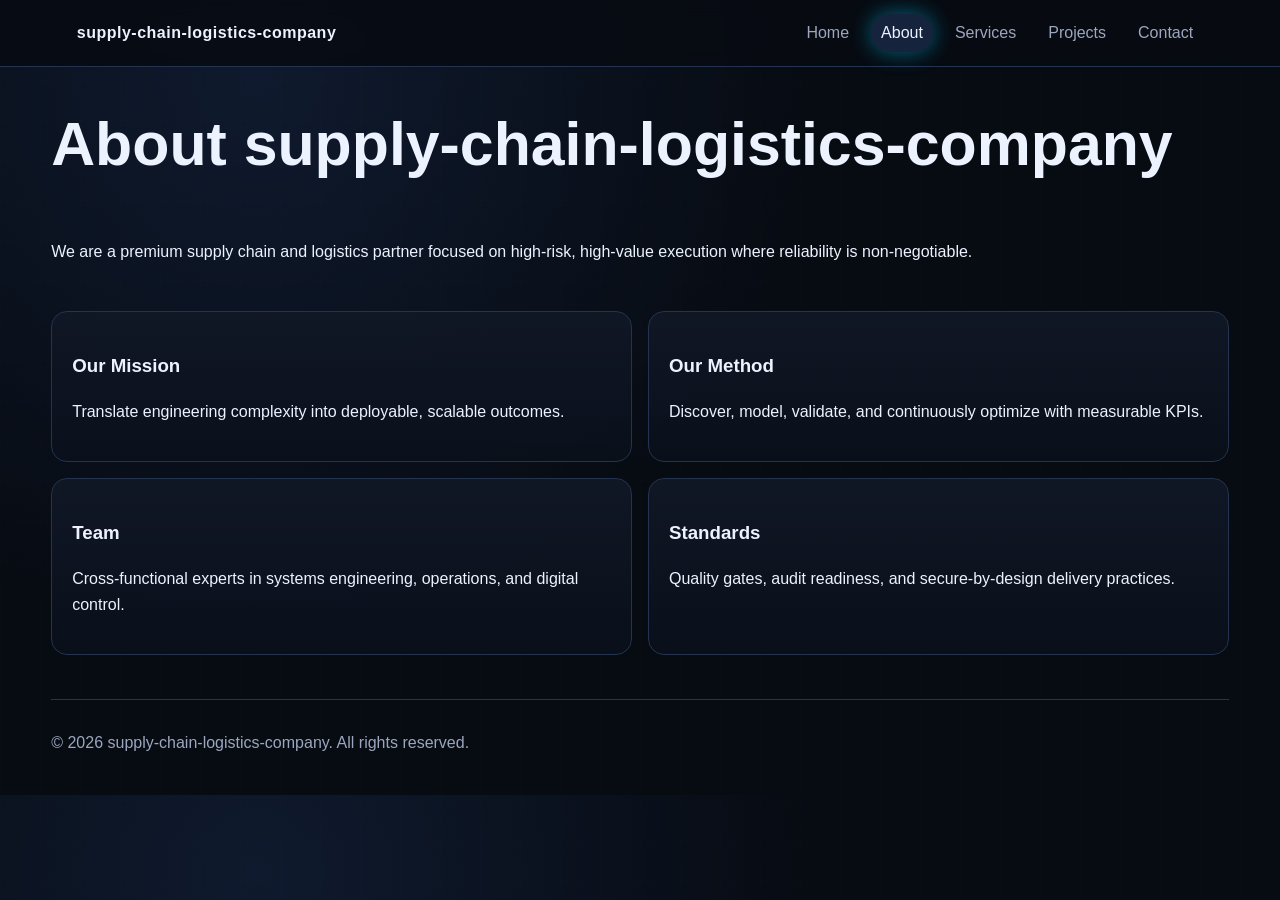
==== about.html @ 917057ac "initial commit" ====
﻿<!doctype html>
<html lang="en">
<head>
    <meta charset="UTF-8">
    <meta name="viewport" content="width=device-width, initial-scale=1.0">
    <meta name="description" content="supply-chain-logistics-company premium industrial agency website.">
    <title>supply-chain-logistics-company | About</title>
    <link rel="stylesheet" href="css/styles.css">
</head>
<body>
    <div class="bg-grid" aria-hidden="true"></div>
    <header class="site-header">
        <a class="logo" href="index.html">supply-chain-logistics-company</a>
        <nav>
                <a href="index.html">Home</a>
                <a href="about.html" class="active">About</a>
                <a href="services.html">Services</a>
                <a href="projects.html">Projects</a>
                <a href="contact.html">Contact</a>
        </nav>
    </header>
    <main class="container">
        <section class="page-hero reveal"><h1>About supply-chain-logistics-company</h1><p>We are a premium supply chain and logistics partner focused on high-risk, high-value execution where reliability is non-negotiable.</p></section>
        <section class="grid-2 reveal">
            <article class="card"><h3>Our Mission</h3><p>Translate engineering complexity into deployable, scalable outcomes.</p></article>
            <article class="card"><h3>Our Method</h3><p>Discover, model, validate, and continuously optimize with measurable KPIs.</p></article>
            <article class="card"><h3>Team</h3><p>Cross-functional experts in systems engineering, operations, and digital control.</p></article>
            <article class="card"><h3>Standards</h3><p>Quality gates, audit readiness, and secure-by-design delivery practices.</p></article>
        </section>
    </main>
    <footer class="site-footer">
        <p>&copy; 2026 supply-chain-logistics-company. All rights reserved.</p>
    </footer>
    <script src="js/script.js"></script>
</body>
</html>
---- css/styles.css ----
﻿:root {
    --bg: #070b12;
    --text: #edf2ff;
    --muted: #9ca7bf;
    --line: #24334f;
    --accent: #00d2ff;
    --accent-2: #36ff8f;
    --glow: 0 0 22px rgba(0, 210, 255, 0.45);
    --radius: 16px;
}
* { box-sizing: border-box; }
html { scroll-behavior: smooth; }
body { margin: 0; font-family: "Segoe UI", "Trebuchet MS", sans-serif; background: radial-gradient(circle at 20% 10%, #0f1a2e, var(--bg) 45%), var(--bg); color: var(--text); line-height: 1.6; }
.bg-grid { position: fixed; inset: 0; background-image: linear-gradient(rgba(255,255,255,.04) 1px, transparent 1px), linear-gradient(90deg, rgba(255,255,255,.04) 1px, transparent 1px); background-size: 40px 40px; opacity: .25; pointer-events: none; z-index: -1; }
.site-header { position: sticky; top: 0; display: flex; justify-content: space-between; align-items: center; padding: 14px 6vw; border-bottom: 1px solid var(--line); background: rgba(7, 11, 18, 0.86); backdrop-filter: blur(8px); z-index: 10; }
.logo { color: var(--text); text-decoration: none; font-weight: 700; letter-spacing: .5px; }
nav { display: flex; gap: 12px; flex-wrap: wrap; }
nav a { color: var(--muted); text-decoration: none; padding: 6px 10px; border-radius: 999px; transition: .25s ease; }
nav a:hover, nav a.active { color: var(--text); background: #15233d; box-shadow: var(--glow); }
.container { width: min(1180px, 92vw); margin: 44px auto; display: grid; gap: 30px; }
.hero, .page-hero { display: grid; grid-template-columns: repeat(2, minmax(0, 1fr)); gap: 30px; align-items: center; }
.page-hero { grid-template-columns: 1fr; }
.kicker { color: var(--accent-2); text-transform: uppercase; letter-spacing: 1.2px; font-weight: 600; }
h1 { font-size: clamp(2rem, 5vw, 3.8rem); line-height: 1.1; margin: 0 0 16px; }
h2 { font-size: clamp(1.4rem, 3vw, 2rem); margin-top: 0; }
.hero-orb { width: min(420px, 100%); aspect-ratio: 1; border-radius: 50%; margin-inline: auto; background: conic-gradient(from 180deg, #0ef, #34ff8a, #1292f2, #0ef); box-shadow: 0 0 70px rgba(0, 210, 255, .45); animation: spin 18s linear infinite; }
@keyframes spin { to { transform: rotate(360deg); } }
.hero-actions { display: flex; gap: 12px; flex-wrap: wrap; margin-top: 16px; }
.btn { border: 1px solid var(--line); color: var(--text); text-decoration: none; background: #101a2f; padding: 10px 14px; border-radius: 10px; transition: .25s ease; cursor: pointer; }
.btn:hover { transform: translateY(-2px); box-shadow: var(--glow); }
.btn-primary { background: linear-gradient(130deg, #00a9d8, #18b56f); border-color: transparent; }
.grid-3, .stats { display: grid; grid-template-columns: repeat(4, minmax(0, 1fr)); gap: 16px; }
.grid-3 { grid-template-columns: repeat(3, minmax(0, 1fr)); }
.grid-2 { display: grid; grid-template-columns: repeat(2, minmax(0, 1fr)); gap: 16px; }
.card { background: linear-gradient(180deg, rgba(17, 24, 38, 0.94), rgba(10, 16, 27, 0.96)); border: 1px solid var(--line); border-radius: var(--radius); padding: 20px; transition: .3s ease; }
.card:hover { border-color: #2f5b9a; transform: translateY(-4px); box-shadow: var(--glow); }
.stat-card h3 { font-size: 2rem; margin: 0; color: var(--accent); }
.animated-card { animation: floatCard 3.8s ease-in-out infinite alternate; }
@keyframes floatCard { from { transform: translateY(0); } to { transform: translateY(-8px); } }
.tool-section .tool-grid { display: grid; grid-template-columns: repeat(2, minmax(0, 1fr)); gap: 16px; }
#tool-form { display: grid; gap: 12px; }
#tool-form label { display: grid; gap: 6px; color: var(--muted); font-size: .95rem; }
#tool-form input { background: #0a1323; border: 1px solid var(--line); color: var(--text); border-radius: 10px; padding: 9px 11px; }
.tool-output p { min-height: 54px; }
.meter { height: 10px; border-radius: 8px; background: #1b2539; overflow: hidden; }
.meter span { display: block; width: 0; height: 100%; background: linear-gradient(90deg, var(--accent), var(--accent-2)); transition: width .45s ease; }
.contact-form input, .contact-form textarea { width: 100%; background: #0a1323; color: var(--text); border: 1px solid var(--line); border-radius: 10px; padding: 9px 11px; }
.reveal { opacity: 0; transform: translateY(18px); transition: .65s ease; }
.reveal.show { opacity: 1; transform: translateY(0); }
.site-footer { width: min(1180px, 92vw); margin: 24px auto 40px; color: var(--muted); border-top: 1px solid var(--line); padding-top: 14px; }
@media (max-width: 960px) {
    .hero, .grid-3, .grid-2, .stats, .tool-section .tool-grid { grid-template-columns: 1fr; }
    .site-header { gap: 10px; flex-direction: column; align-items: flex-start; }
}
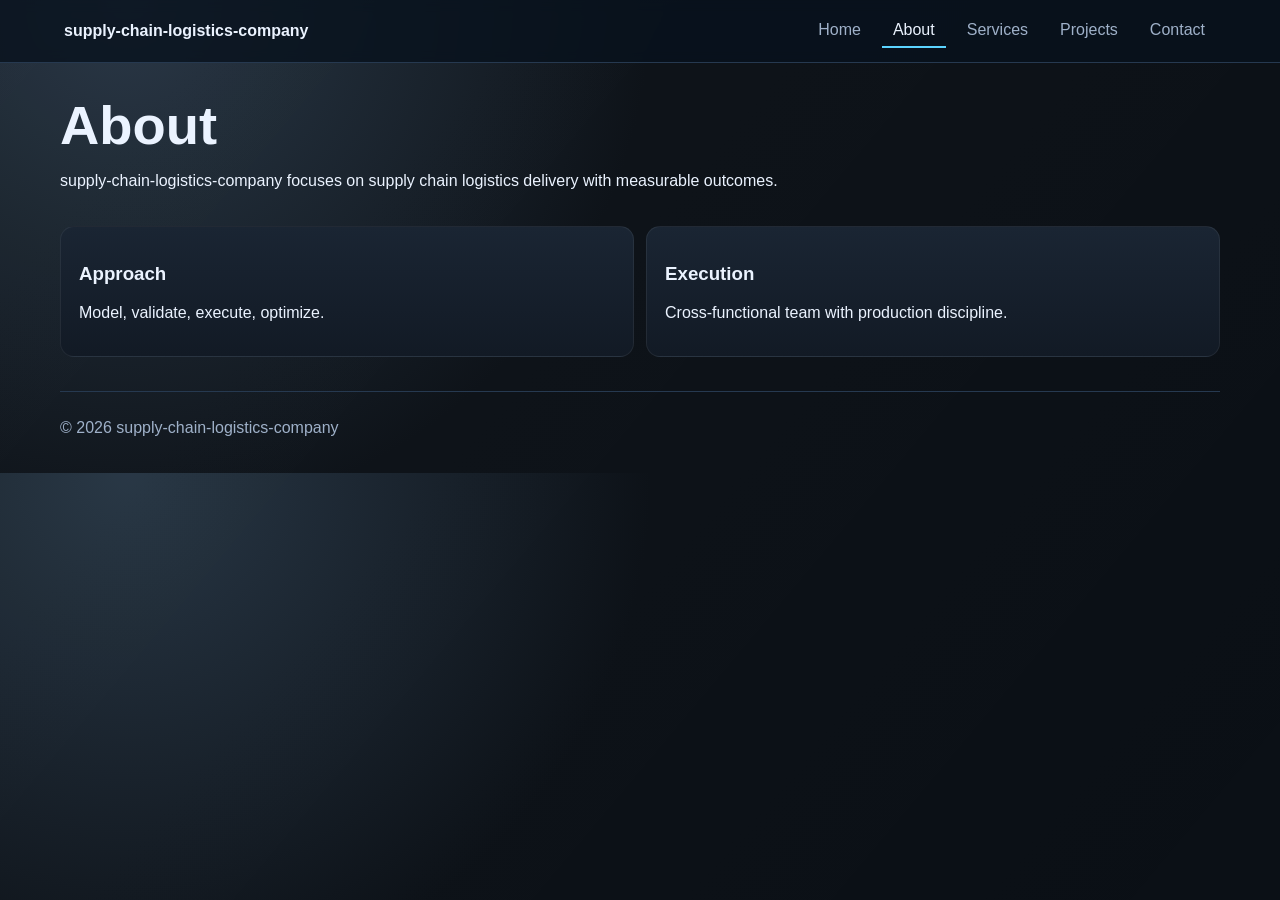
==== commit 1f1ba695: "made this unique" ====
--- a/about.html
+++ b/about.html
@@ -1,36 +1,2 @@
-﻿<!doctype html>
-<html lang="en">
-<head>
-    <meta charset="UTF-8">
-    <meta name="viewport" content="width=device-width, initial-scale=1.0">
-    <meta name="description" content="supply-chain-logistics-company premium industrial agency website.">
-    <title>supply-chain-logistics-company | About</title>
-    <link rel="stylesheet" href="css/styles.css">
-</head>
-<body>
-    <div class="bg-grid" aria-hidden="true"></div>
-    <header class="site-header">
-        <a class="logo" href="index.html">supply-chain-logistics-company</a>
-        <nav>
-                <a href="index.html">Home</a>
-                <a href="about.html" class="active">About</a>
-                <a href="services.html">Services</a>
-                <a href="projects.html">Projects</a>
-                <a href="contact.html">Contact</a>
-        </nav>
-    </header>
-    <main class="container">
-        <section class="page-hero reveal"><h1>About supply-chain-logistics-company</h1><p>We are a premium supply chain and logistics partner focused on high-risk, high-value execution where reliability is non-negotiable.</p></section>
-        <section class="grid-2 reveal">
-            <article class="card"><h3>Our Mission</h3><p>Translate engineering complexity into deployable, scalable outcomes.</p></article>
-            <article class="card"><h3>Our Method</h3><p>Discover, model, validate, and continuously optimize with measurable KPIs.</p></article>
-            <article class="card"><h3>Team</h3><p>Cross-functional experts in systems engineering, operations, and digital control.</p></article>
-            <article class="card"><h3>Standards</h3><p>Quality gates, audit readiness, and secure-by-design delivery practices.</p></article>
-        </section>
-    </main>
-    <footer class="site-footer">
-        <p>&copy; 2026 supply-chain-logistics-company. All rights reserved.</p>
-    </footer>
-    <script src="js/script.js"></script>
-</body>
-</html>
+﻿<!doctype html><html lang="en"><head><meta charset="utf-8"><meta name="viewport" content="width=device-width,initial-scale=1"><title>supply-chain-logistics-company | about.html</title><link rel="stylesheet" href="css/styles.css"></head><body class="nav-underline card-soft hero-split motif-route btn-line"><div class="bg"></div><header><a class="logo" href="index.html">supply-chain-logistics-company</a><nav><a href="index.html">Home</a><a href="about.html" class="active">About</a><a href="services.html">Services</a><a href="projects.html">Projects</a><a href="contact.html">Contact</a></nav></header><main>        <section class="head reveal"><h1>About</h1><p>supply-chain-logistics-company focuses on supply chain logistics delivery with measurable outcomes.</p></section>
+        <section class="cols reveal"><article class="card"><h3>Approach</h3><p>Model, validate, execute, optimize.</p></article><article class="card"><h3>Execution</h3><p>Cross-functional team with production discipline.</p></article></section></main><footer><p>&copy; 2026 supply-chain-logistics-company</p></footer><script src="js/script.js"></script></body></html>
--- a/css/styles.css
+++ b/css/styles.css
@@ -1,54 +1,16 @@
-﻿:root {
-    --bg: #070b12;
-    --text: #edf2ff;
-    --muted: #9ca7bf;
-    --line: #24334f;
-    --accent: #00d2ff;
-    --accent-2: #36ff8f;
-    --glow: 0 0 22px rgba(0, 210, 255, 0.45);
-    --radius: 16px;
-}
-* { box-sizing: border-box; }
-html { scroll-behavior: smooth; }
-body { margin: 0; font-family: "Segoe UI", "Trebuchet MS", sans-serif; background: radial-gradient(circle at 20% 10%, #0f1a2e, var(--bg) 45%), var(--bg); color: var(--text); line-height: 1.6; }
-.bg-grid { position: fixed; inset: 0; background-image: linear-gradient(rgba(255,255,255,.04) 1px, transparent 1px), linear-gradient(90deg, rgba(255,255,255,.04) 1px, transparent 1px); background-size: 40px 40px; opacity: .25; pointer-events: none; z-index: -1; }
-.site-header { position: sticky; top: 0; display: flex; justify-content: space-between; align-items: center; padding: 14px 6vw; border-bottom: 1px solid var(--line); background: rgba(7, 11, 18, 0.86); backdrop-filter: blur(8px); z-index: 10; }
-.logo { color: var(--text); text-decoration: none; font-weight: 700; letter-spacing: .5px; }
-nav { display: flex; gap: 12px; flex-wrap: wrap; }
-nav a { color: var(--muted); text-decoration: none; padding: 6px 10px; border-radius: 999px; transition: .25s ease; }
-nav a:hover, nav a.active { color: var(--text); background: #15233d; box-shadow: var(--glow); }
-.container { width: min(1180px, 92vw); margin: 44px auto; display: grid; gap: 30px; }
-.hero, .page-hero { display: grid; grid-template-columns: repeat(2, minmax(0, 1fr)); gap: 30px; align-items: center; }
-.page-hero { grid-template-columns: 1fr; }
-.kicker { color: var(--accent-2); text-transform: uppercase; letter-spacing: 1.2px; font-weight: 600; }
-h1 { font-size: clamp(2rem, 5vw, 3.8rem); line-height: 1.1; margin: 0 0 16px; }
-h2 { font-size: clamp(1.4rem, 3vw, 2rem); margin-top: 0; }
-.hero-orb { width: min(420px, 100%); aspect-ratio: 1; border-radius: 50%; margin-inline: auto; background: conic-gradient(from 180deg, #0ef, #34ff8a, #1292f2, #0ef); box-shadow: 0 0 70px rgba(0, 210, 255, .45); animation: spin 18s linear infinite; }
-@keyframes spin { to { transform: rotate(360deg); } }
-.hero-actions { display: flex; gap: 12px; flex-wrap: wrap; margin-top: 16px; }
-.btn { border: 1px solid var(--line); color: var(--text); text-decoration: none; background: #101a2f; padding: 10px 14px; border-radius: 10px; transition: .25s ease; cursor: pointer; }
-.btn:hover { transform: translateY(-2px); box-shadow: var(--glow); }
-.btn-primary { background: linear-gradient(130deg, #00a9d8, #18b56f); border-color: transparent; }
-.grid-3, .stats { display: grid; grid-template-columns: repeat(4, minmax(0, 1fr)); gap: 16px; }
-.grid-3 { grid-template-columns: repeat(3, minmax(0, 1fr)); }
-.grid-2 { display: grid; grid-template-columns: repeat(2, minmax(0, 1fr)); gap: 16px; }
-.card { background: linear-gradient(180deg, rgba(17, 24, 38, 0.94), rgba(10, 16, 27, 0.96)); border: 1px solid var(--line); border-radius: var(--radius); padding: 20px; transition: .3s ease; }
-.card:hover { border-color: #2f5b9a; transform: translateY(-4px); box-shadow: var(--glow); }
-.stat-card h3 { font-size: 2rem; margin: 0; color: var(--accent); }
-.animated-card { animation: floatCard 3.8s ease-in-out infinite alternate; }
-@keyframes floatCard { from { transform: translateY(0); } to { transform: translateY(-8px); } }
-.tool-section .tool-grid { display: grid; grid-template-columns: repeat(2, minmax(0, 1fr)); gap: 16px; }
-#tool-form { display: grid; gap: 12px; }
-#tool-form label { display: grid; gap: 6px; color: var(--muted); font-size: .95rem; }
-#tool-form input { background: #0a1323; border: 1px solid var(--line); color: var(--text); border-radius: 10px; padding: 9px 11px; }
-.tool-output p { min-height: 54px; }
-.meter { height: 10px; border-radius: 8px; background: #1b2539; overflow: hidden; }
-.meter span { display: block; width: 0; height: 100%; background: linear-gradient(90deg, var(--accent), var(--accent-2)); transition: width .45s ease; }
-.contact-form input, .contact-form textarea { width: 100%; background: #0a1323; color: var(--text); border: 1px solid var(--line); border-radius: 10px; padding: 9px 11px; }
-.reveal { opacity: 0; transform: translateY(18px); transition: .65s ease; }
-.reveal.show { opacity: 1; transform: translateY(0); }
-.site-footer { width: min(1180px, 92vw); margin: 24px auto 40px; color: var(--muted); border-top: 1px solid var(--line); padding-top: 14px; }
-@media (max-width: 960px) {
-    .hero, .grid-3, .grid-2, .stats, .tool-section .tool-grid { grid-template-columns: 1fr; }
-    .site-header { gap: 10px; flex-direction: column; align-items: flex-start; }
-}
+﻿:root{--a:#5bd4ff;--b:#ffd663;--bg:#0b1016;--g:#253443;--f:'Segoe UI',sans-serif;--t:#ebf3ff;--m:#9fb1c9;--l:#263950}*{box-sizing:border-box}html{scroll-behavior:smooth}body{margin:0;font-family:var(--f);color:var(--t);background:radial-gradient(circle at 10% 0%,var(--g),var(--bg) 42%),var(--bg)}.bg{position:fixed;inset:0;opacity:.2;pointer-events:none;z-index:-1}
+body.motif-rings .bg{background:radial-gradient(circle,#fff2 1px,transparent 1px);background-size:22px 22px}body.motif-mesh .bg{background-image:linear-gradient(#fff2 1px,transparent 1px),linear-gradient(90deg,#fff2 1px,transparent 1px);background-size:34px 34px}body.motif-radar .bg{background:radial-gradient(circle at 70% 20%,#fff3,transparent 30%)}body.motif-leaf .bg{background:linear-gradient(120deg,#fff2,transparent)}body.motif-strata .bg{background:repeating-linear-gradient(160deg,#fff1,#fff1 2px,transparent 2px,transparent 18px)}body.motif-vector .bg{background:linear-gradient(45deg,#fff2 1px,transparent 1px);background-size:26px 26px}body.motif-grain .bg{background:radial-gradient(#fff2 1px,transparent 1px);background-size:14px 14px}body.motif-signal .bg{background:repeating-radial-gradient(circle at 65% 35%,#fff2 0 2px,transparent 2px 18px)}body.motif-silicon .bg{background:linear-gradient(90deg,#fff2,transparent)}body.motif-matrix .bg{background:repeating-linear-gradient(0deg,#fff2,#fff2 1px,transparent 1px,transparent 12px)}body.motif-route .bg{background:linear-gradient(130deg,#fff2,transparent)}body.motif-grid .bg{background-image:linear-gradient(#fff2 1px,transparent 1px),linear-gradient(90deg,#fff2 1px,transparent 1px);background-size:40px 40px}body.motif-beam .bg{background:linear-gradient(90deg,transparent,#fff2,transparent)}body.motif-forge .bg{background:radial-gradient(circle at 20% 20%,#fff3,transparent 32%)}body.motif-nodes .bg{background:radial-gradient(circle,#fff2 2px,transparent 2px);background-size:28px 28px}body.motif-dashboard .bg{background:linear-gradient(0deg,#fff2 2px,transparent 2px);background-size:100% 28px}body.motif-target .bg{background:repeating-radial-gradient(circle,#fff2 0 2px,transparent 2px 12px)}body.motif-orbit .bg{background:radial-gradient(circle at 30% 40%,#fff2,transparent 30%)}body.motif-arm .bg{background:linear-gradient(45deg,#fff2 2px,transparent 2px);background-size:24px 24px}body.motif-factory .bg{background:repeating-linear-gradient(90deg,#fff2,#fff2 4px,transparent 4px,transparent 20px)}
+header{position:sticky;top:0;display:flex;justify-content:space-between;align-items:center;gap:10px;padding:14px 5vw;background:#08121dcc;border-bottom:1px solid var(--l);backdrop-filter:blur(6px)}.logo{color:var(--t);text-decoration:none;font-weight:700}nav{display:flex;gap:10px;flex-wrap:wrap}nav a{color:var(--m);text-decoration:none;padding:7px 11px;transition:.2s}
+body.nav-pill nav a{border:1px solid transparent;border-radius:999px}body.nav-pill nav a:hover,body.nav-pill nav a.active{color:var(--t);border-color:var(--l);background:#17273a}
+body.nav-underline nav a{border-bottom:2px solid transparent}body.nav-underline nav a:hover,body.nav-underline nav a.active{color:var(--t);border-color:var(--a)}
+body.nav-box nav a{border:1px solid var(--l);border-radius:8px}body.nav-box nav a:hover,body.nav-box nav a.active{color:var(--t)}
+main{width:min(1160px,92vw);margin:34px auto;display:grid;gap:20px}h1{font-size:clamp(2rem,5vw,3.4rem);line-height:1.08;margin:0 0 10px}.kicker{text-transform:uppercase;letter-spacing:1.5px;color:var(--b)}
+.hero{display:grid;gap:14px;align-items:center}body.hero-split .hero{grid-template-columns:1.2fr .8fr}body.hero-stack .hero{grid-template-columns:1fr}.hero-visual{min-height:230px;border:1px solid var(--l);border-radius:18px;position:relative;overflow:hidden;background:linear-gradient(130deg,#fff1,#fff0)}.hero-visual span{position:absolute;inset:20%;border:2px solid var(--a);border-radius:999px;animation:wave 3.0s ease-in-out infinite}.hero-visual span:nth-child(2){inset:32%;border-color:var(--b);animation-delay:.4s}.hero-visual span:nth-child(3){inset:44%;border-color:#fff8;animation-delay:.8s}@keyframes wave{0%{transform:scale(.82);opacity:.9}100%{transform:scale(1.55);opacity:.08}}
+.actions{display:flex;gap:10px;flex-wrap:wrap;margin-top:10px}.btn{text-decoration:none;padding:10px 14px;border-radius:10px;cursor:pointer;transition:.2s}.btn:hover{transform:translateY(-2px)}
+body.btn-solid .btn{border:1px solid var(--l);background:#112033;color:var(--t)}body.btn-solid .btn.primary{border:none;background:linear-gradient(130deg,var(--a),var(--b));color:#021522}
+body.btn-line .btn{border:1px solid color-mix(in srgb,var(--a) 45%,var(--l));background:transparent;color:var(--t)}body.btn-line .btn.primary{background:color-mix(in srgb,var(--a) 20%,transparent)}
+.stats{display:grid;grid-template-columns:repeat(4,minmax(0,1fr));gap:12px}.cols,.tool-grid{display:grid;grid-template-columns:repeat(2,minmax(0,1fr));gap:12px}.card{padding:18px;border-radius:14px;transition:.25s}
+body.card-glow .card{background:linear-gradient(180deg,#152335,#0e1826);border:1px solid var(--l)}body.card-glow .card:hover{box-shadow:0 0 22px color-mix(in srgb,var(--a) 45%,transparent);transform:translateY(-4px)}
+body.card-soft .card{background:linear-gradient(180deg,#1a2533,#121a25);border:1px solid #fff1}body.card-soft .card:hover{transform:translateY(-3px)}
+body.card-edge .card{background:#101a27;border:1px solid var(--l);box-shadow:inset 0 0 0 1px #fff1}body.card-edge .card:hover{border-color:var(--a);transform:translateY(-3px)}
+.list{margin:0;padding-left:18px;display:grid;gap:8px}label{display:grid;gap:6px;color:var(--m)}input,textarea{width:100%;background:#0a1320;color:var(--t);border:1px solid var(--l);border-radius:8px;padding:9px}#tool-form{display:grid;gap:10px}.meter{height:10px;background:#1a283b;border-radius:7px;overflow:hidden}.meter span{display:block;height:100%;width:0;background:linear-gradient(90deg,var(--a),var(--b));transition:width .45s}.reveal{opacity:0;transform:translateY(14px);transition:.6s}.reveal.show{opacity:1;transform:none}footer{width:min(1160px,92vw);margin:18px auto 36px;padding-top:11px;border-top:1px solid var(--l);color:var(--m)}@media (max-width:900px){.hero,.stats,.cols,.tool-grid{grid-template-columns:1fr}header{flex-direction:column;align-items:flex-start}}
